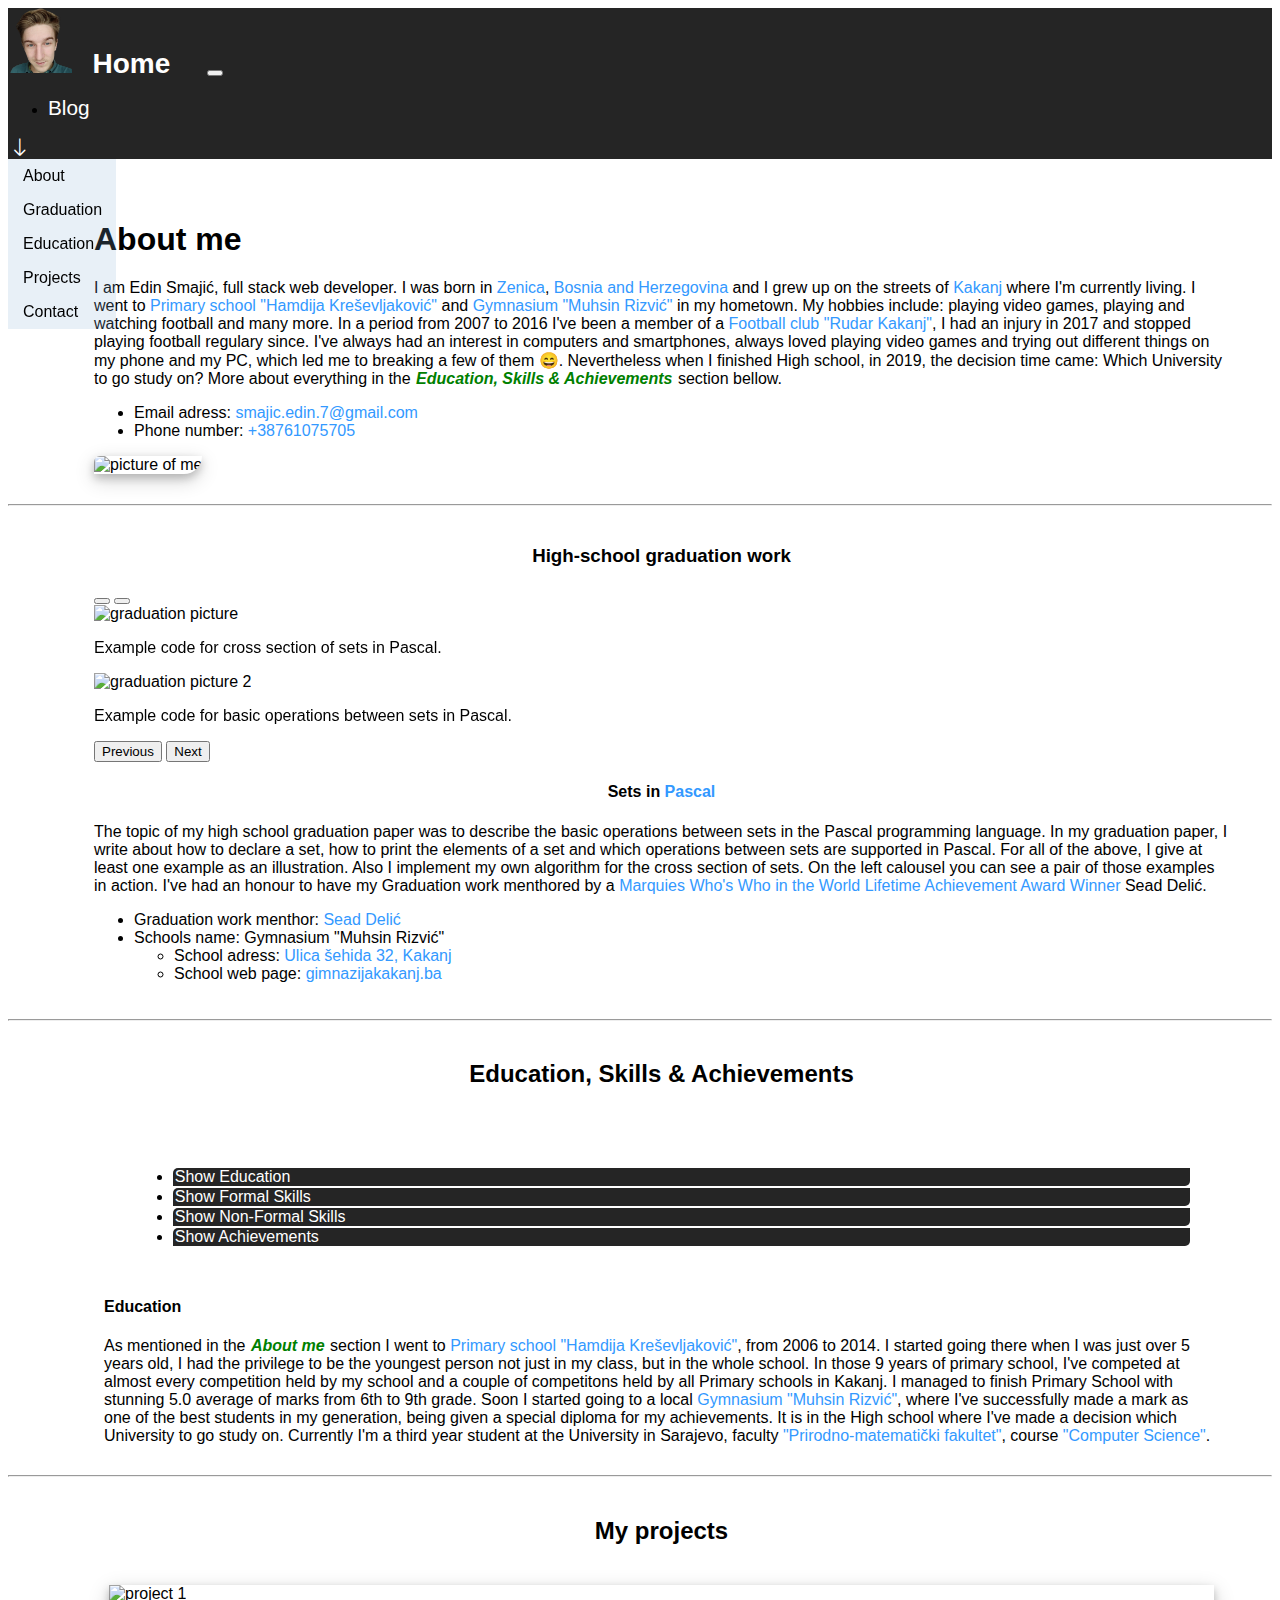
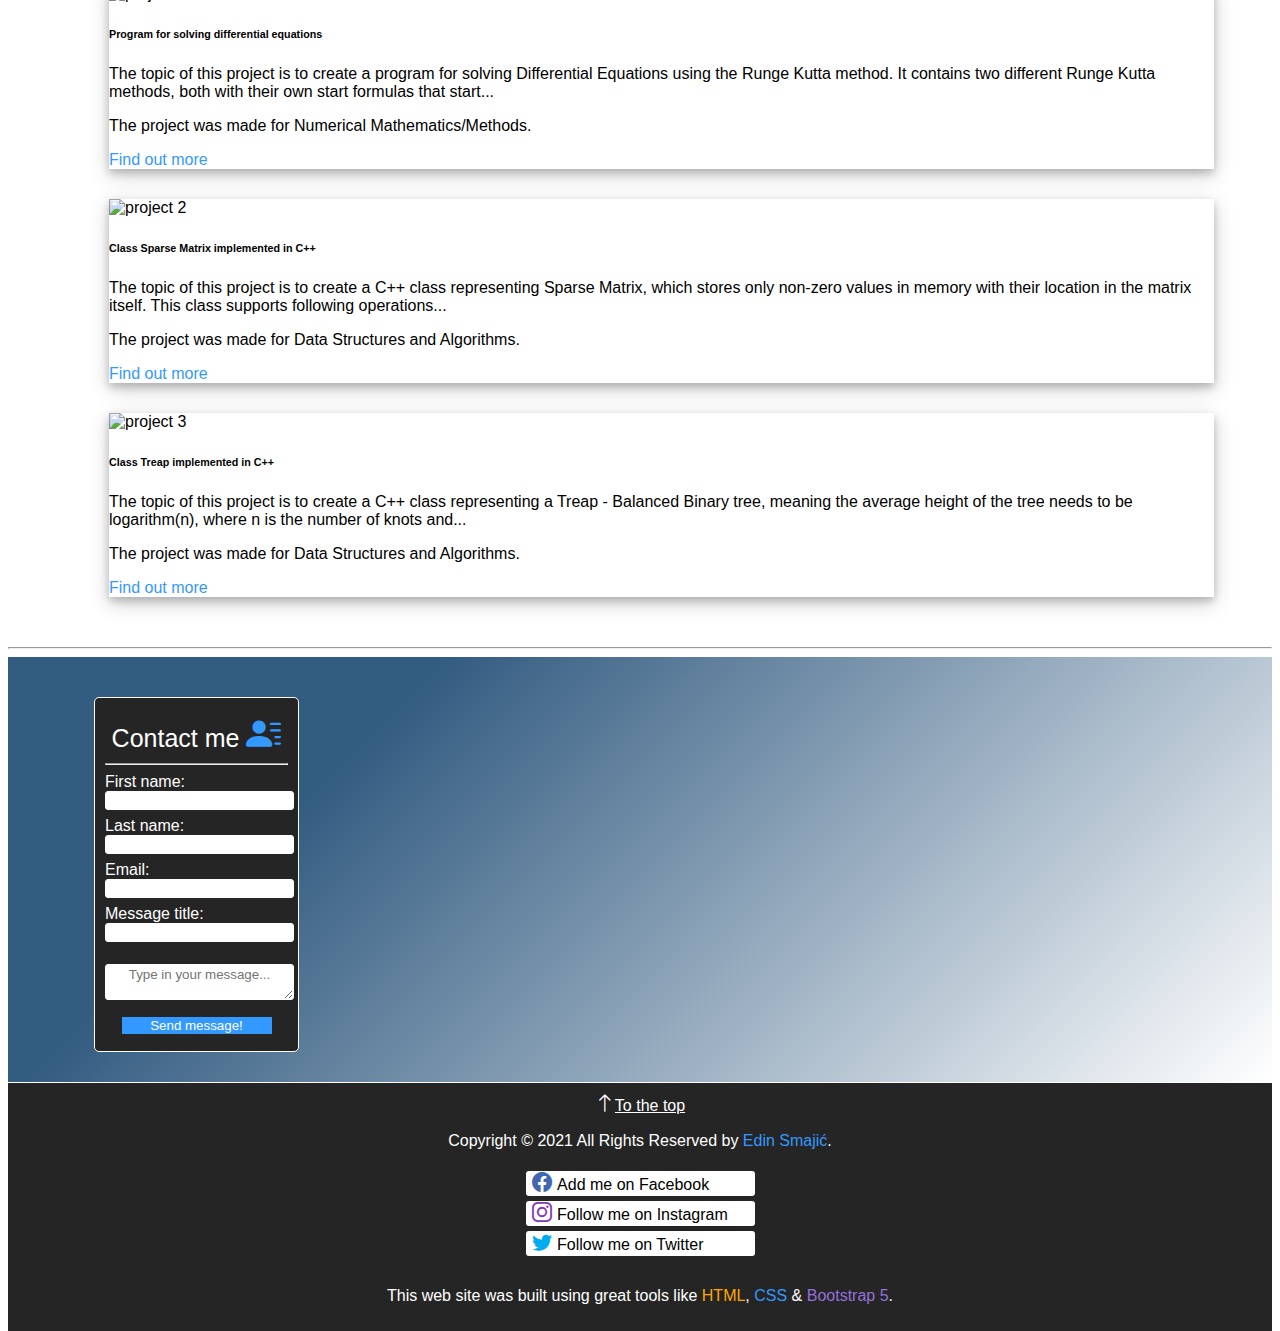
==== index.html @ 20c490a7 "Portfolio stranica" ====
<!DOCTYPE html>
<html lang="en">
<head>

	<meta charset="utf-8">
	<meta name="viewport" content="width=device-width, initial-scale=1">
	<link href="https://cdn.jsdelivr.net/npm/bootstrap@5.0.2/dist/css/bootstrap.min.css" rel="stylesheet" integrity="sha384-EVSTQN3/azprG1Anm3QDgpJLIm9Nao0Yz1ztcQTwFspd3yD65VohhpuuCOmLASjC" crossorigin="anonymous"> <!-- bootstrap link -->
	<link rel="stylesheet" href="https://cdn.jsdelivr.net/npm/bootstrap-icons@1.7.1/font/bootstrap-icons.css"> <!--bootstrap ikonice-->
	<link rel="stylesheet" type="text/css" href="styles/style.css"> <!-- eksterni stylesheet -->
	<link rel="stylesheet" type="text/css" href="styles/style1.css"> <!-- eksterni stylesheet specijalan za ovaj html-->
	<link rel="icon" type="image/png" href="images/logoPlaviInicijali.png"> <!-- ikonica u tabu -->
	<title>Edin Smajić | Home Page</title>

</head>
<body>

	<header id="heder">
		<!-- Navigacijski menu uzet s linka: https://getbootstrap.com/docs/5.1/components/navbar/ -->
		<nav class="navbar navbar-expand-sm navbar-dark" style="background-color: #252525;">
		  <div class="container">
		    <a class="navbar-brand" href="index.html" data-bs-toggle="tooltip" data-bs-placement="bottom" title="Refresh the page"><img id="slikaNava" src="images/homeTransparentni.png" alt="home"></a>
		    <span id="tekstPoredSlikeNava">Home</span>
		    <button class="navbar-toggler" type="button" data-bs-toggle="collapse" data-bs-target="#navbarText" aria-controls="navbarText" aria-expanded="false" aria-label="Toggle navigation">
		      <span class="navbar-toggler-icon"></span>
		    </button>
		    <div class="collapse navbar-collapse" id="navbarText">
		      <ul class="navbar-nav me-auto mb-2 mb-lg-0">
		        <li class="elementMenija" class="nav-item">
		          <a class="navLink nav-link" href="index2.html">Blog</a>
		        </li>
		      </ul>
		    </div>
			<a id="linkZa" class="d-none d-lg-block" href="#futer"><i style="font-size: 20px;" class="bi bi-arrow-down"></i></a>
		  </div>
		</nav>
	</header>

	<ul id="verticalMenu" class="d-none d-xl-block">
	  <li class="elementListe"><a href="#biografija">About</a></li>
	  <li class="elementListe"><a href="#maturski">Graduation</a></li>
	  <li class="elementListe"><a href="#skolovanje">Education</a></li>
	  <li class="elementListe"><a href="#projekti">Projects</a></li>
	  <li class="elementListe"><a href="#forma">Contact</a></li>
	</ul>

	<main id="sadrzajStranice">

		<div id="biografija" class="container">
			<div class="row justify-content-around">

				<div id="lijeviDioBiografije" class="col-lg-6">
					<h1>About me</h1> 
					<p>I am Edin Smajić, full stack web developer. I was born in <a href="https://www.google.com/maps/place/Zenica" target="_blank">Zenica</a>, <a href="https://www.google.com/maps/place/Bosna+i+Hercegovina" target="_blank">Bosnia and Herzegovina</a> and I grew up on the streets of <a href="https://www.google.com/maps/place/Kakanj" target="_blank">Kakanj</a> where I'm currently living. I went to <a href="https://www.facebook.com/O%C5%A0-Hamdija-Kre%C5%A1evljakovi%C4%87-Kakanj-195481337916073/" target="_blank">Primary school "Hamdija Kreševljaković"</a> and <a href="https://www.facebook.com/gimn.kakaknj" target="_blank">Gymnasium "Muhsin Rizvić"</a> in my hometown. My hobbies include: playing video games, playing and watching football and many more. In a period from 2007 to 2016 I've been a member of a <a href="https://www.facebook.com/FKRudarKakanj/" target="_blank">Football club "Rudar Kakanj"</a>, I had an injury in 2017 and stopped playing football regulary since. I've always had an interest in computers and smartphones, always loved playing video games and trying out different things on my phone and my PC, which led me to breaking a few of them &#128516. Nevertheless when I finished High school, in 2019, the decision time came: Which University to go study on? More about everything in the <a class="postojecaSekcija" href="#skolovanje"> Education, Skills & Achievements</a> section bellow.
					</p>
					<ul classs="osnovniPodaciLista">
						<li class="osnovniPodaci">Email adress: <a href="mailto:smajic.edin.7@gmail.com" data-bs-toggle="tooltip" data-bs-placement="top" title="Send me an email">smajic.edin.7@gmail.com</a>
						</li>
						<li class="osnovniPodaci">Phone number: <a href="tel:+38761075705" data-bs-toggle="tooltip" data-bs-placement="bottom" title="Call me">+38761075705</a>
						</li>
					</ul>
				</div>
				
				<div id="desniDioBiografije" class="col-lg-6">
					<picture>
						<source id="slikaBiografije" media="(min-width: 1400px)" srcset="images/home/Edin1x.jpg" alt="picture of me" width= 90%>
						<source id="slikaBiografije" media="(min-width: 992px) and (max-width: 1400px)" srcset="images/home/Edin1.jpg" alt="picture of me" width= 100%>
						<source id="slikaBiografije" media="(min-width: 768px) and (max-width: 992px)" srcset="images/home/Edin1x.jpg" alt="picture of me" width= 100%>
					    <source id="slikaBiografije" media="(min-width: 576px) and (max-width: 768px)" srcset="images/home/Edin1.jpg" alt="picture of me" width= 100%>
					    <img id="slikaBiografije" src="images/home/Edin1x.jpg" alt="picture of me" width= 100%>
					</picture>
				</div>

			</div>
		</div>
		
		<hr class="razdvajalica">

		<div id="maturski" class="container">
			<div class="row justify-content-around">

				<h3 style="text-align: center; margin-bottom: 20px;">High-school graduation work</h3> 
				
				<div id="lijeviDioMaturskog" class="col-11 col-md-10 col-lg-5 col-xl-4">
					<!-- Carousel uzet s linka: https://getbootstrap.com/docs/5.1/components/carousel/ -->
					<div id="carouselExampleCaptions" class="carousel slide" data-bs-ride="carousel">
					  <div class="carousel-indicators">
					    <button type="button" data-bs-target="#carouselExampleCaptions" data-bs-slide-to="0" class="active" aria-current="true" aria-label="Slide 1"></button>
					    <button type="button" data-bs-target="#carouselExampleCaptions" data-bs-slide-to="1" aria-label="Slide 2"></button>
					  </div>
					  <div class="carousel-inner">
					    <div class="carousel-item active">
					      <img src="images/home/maturski2.jpg" class="d-block w-100" alt="graduation picture">
					      <div class="carousel-caption d-none d-md-block">
					        <p>Example code for cross section of sets in Pascal.</p>
					      </div>
					    </div>
					    <div class="carousel-item">
					      <img src="images/home/maturski3.jpg" class="d-block w-100" alt="graduation picture 2">
					      <div class="carousel-caption d-none d-md-block">
					        <p>Example code for basic operations between sets in Pascal.</p>
					      </div>
					    </div>
					  </div>
					  <button class="carousel-control-prev" type="button" data-bs-target="#carouselExampleCaptions" data-bs-slide="prev">
					    <span class="carousel-control-prev-icon" aria-hidden="true"></span>
					    <span class="visually-hidden">Previous</span>
					  </button>
					  <button class="carousel-control-next" type="button" data-bs-target="#carouselExampleCaptions" data-bs-slide="next">
					    <span class="carousel-control-next-icon" aria-hidden="true"></span>
					    <span class="visually-hidden">Next</span>
					  </button>
					</div>
				</div>

				<div id="desniDioMaturskog" class="col-md-10 col-lg-6 col-xl-5">
					<h4 style="text-align: center;">Sets in <a href="https://en.wikipedia.org/wiki/Pascal_(programming_language)">Pascal</a></h4>
					<p>The topic of my high school graduation paper was to describe the basic operations between sets in the Pascal programming language. In my graduation paper, I write about how to declare a set, how to print the elements of a set and which operations between sets are supported in Pascal. For all of the above, I give at least one example as an illustration. Also I implement my own algorithm for the cross section of sets. On the left calousel you can see a pair of those examples in action.
					I've had an honour to have my Graduation work menthored by a <a href="https://www.24-7pressrelease.com/press-release/459734/sead-delic-presented-with-the-albert-nelson-marquis-lifetime-achievement-award-by-marquis-whos-who">Marquies Who's Who in the World Lifetime Achievement Award Winner</a> Sead Delić.
					</p>
					<ul>
						<li>Graduation work menthor: <a href="https://www.facebook.com/sead.delic.121" data-bs-toggle="tooltip" data-bs-placement="right" title="Visit Professors Facebook Profile" target="_blank">Sead Delić</a></li>
						<li>Schools name: Gymnasium "Muhsin Rizvić"</li>
						<ul>
							<li>School adress:<a href="https://goo.gl/maps/e2Ng2oxpc4C8jMtQ6" target="_blank"> Ulica šehida 32, Kakanj</a></li>
							<li>School web page:<a href="http://www.gimnazijakakanj.ba/" data-bs-toggle="tooltip" data-bs-placement="right" title="Visit Schools Web Page"> gimnazijakakanj.ba</a></li>
						</ul>
					</ul>
				</div>

			</div>
		</div>

		<hr class="razdvajalica">

		<div id="skolovanje" class="container">
			<div class="row justify-content-around">

				<h2 style="text-align: center;">Education, Skills & Achievements</h2> 
				
				<div id="lijeviDioSkolovanja" class="col-md-5 col-lg-4">
					<ul id="vertikalniNav" class="nav flex-column">
					  <li class="navDio nav-item">
					    <a class="nav-link active" aria-current="page" onclick="myFunction('edukacija')">Show Education</a>
					  </li>
					  <li class="navDio nav-item">
					    <a class="nav-link" onclick="myFunction('vjestineFormalne')">Show Formal Skills</a>
					  </li>
					  <li class="navDio nav-item">
					    <a class="nav-link" onclick="myFunction('vjestineNeFormalne')">Show Non-Formal Skills</a>
					  </li>
					  <li class="navDio nav-item">
					    <a class="nav-link" onclick="myFunction('postignuca')">Show Achievements</a>
					  </li>
					</ul>
		        </div>

		        <div id="desniDioSkolovanja" class="col-md-7 col-lg-6">

					<div id="edukacija">
			        	<h4>Education</h4>
				    	As mentioned in the <a class="postojecaSekcija" href="#biografija">About me</a> section I went to <a href="https://www.facebook.com/O%C5%A0-Hamdija-Kre%C5%A1evljakovi%C4%87-Kakanj-195481337916073/" target="_blank">Primary school "Hamdija Kreševljaković"</a>, from 2006 to 2014. I started going there when I was just over 5 years old, I had the privilege to be the youngest person not just in my class, but in the whole school. In those 9 years of primary school, I've competed at almost every competition held by my school and a couple of competitons held by all Primary schools in Kakanj. I managed to finish Primary School with stunning 5.0 average of marks from 6th to 9th grade. Soon I started going to a local <a href="https://www.facebook.com/gimn.kakaknj" target="_blank">Gymnasium "Muhsin Rizvić"</a>, where I've successfully made a mark as one of the best students in my generation, being given a special diploma for my achievements. It is in the High school where I've made a decision which University to go study on. Currently I'm a third year student at the University in Sarajevo, faculty <a href="https://pmf.unsa.ba">"Prirodno-matematički fakultet"</a>, course <a href="http://math.pmf.unsa.ba/prvi-ciklus-studija/teorijska-kompjuterska-nauka/">"Computer Science"</a>.
				    </div>
				    
				    <div id="vjestineFormalne" style="display: none; font-size: 105%;">
				    	<h6>Python:</h6>
				    	<div class="progress">
						  <div class="traka progress-bar" role="progressbar" style="width: 90%; background-color: #0066FF;" aria-valuenow="90" aria-valuemin="0" aria-valuemax="100">90%</div>
						</div>
				    	<h6>C++:</h6>
						<div class="progress">
						  <div class="traka progress-bar" role="progressbar" style="width: 99%; background-color: #84DE02;" aria-valuenow="99" aria-valuemin="0" aria-valuemax="100">99%</div>
						</div>
				    	<h6>HTML:</h6>
						<div class="progress">
						  <div class="traka progress-bar" role="progressbar" style="width: 96%; background-color: #84DE02;" aria-valuenow="96" aria-valuemin="0" aria-valuemax="100">96%</div>
						</div>
				    	<h6>CSS:</h6>
						<div class="progress">
						  <div class="traka progress-bar" role="progressbar" style="width: 94%; background-color: #0066FF;" aria-valuenow="94" aria-valuemin="0" aria-valuemax="100">94%</div>
						</div>
				    	<h6>JavaScript:</h6>
						<div class="progress">
						  <div class="traka bg-warning progress-bar" role="progressbar" style="width: 50%;" aria-valuenow="50" aria-valuemin="0" aria-valuemax="100">50%</div>
						</div>
						<h6>SQL</h6>
						<div class="progress">
						  <div class="traka progress-bar" role="progressbar" style="width: 75%; background-color: #0066CC;" aria-valuenow="75" aria-valuemin="0" aria-valuemax="100">75%</div>
						</div>
				    </div>
				    
				    <div id="vjestineNeFormalne" style="display: none; font-size: 110%;">
				    	<h4>Non-formal skills & abbilities</h4>
				        <ul>
				    		<li>Playing football really good,</li>
				    		<li>Lightning fast running,</li>
				    		<li>Playing Chess,</li>
				    		<li>Photographic memory,</li>
				    		<li>Playing video games such as:
				    			<ul class="igrice">
				    				<li>Counter Strike 1.6,</li> 
				    				<li>Counter Strike Global Offensive,</li> 
				    				<li>Different versions of PES & FIFA,</li> 
				    				<li>Different versions of Need For Speed...</li>
				    			</ul>
				    		</li>
				    	</ul>
				    </div>
					
					<div id="postignuca" style="display: none; font-size: 105%;">
				    	<h4>Achievements</h4>
				    	<ul>
				    		<li>Successfully finishing Primary school as one of the best students of my generation, having managed stunning 5.0 average of marks from 6th to 9th grade.</li>
				    		<li>Successfully graduating Gymnasium as one of the best students of my generation, getting a special diploma for such thing.</li>
				    		<li>Winning many tournaments with my Football club and being announced the MVP of a few.</li>
				    	</ul>
				    </div>

		        </div>

		   </div>
	    </div>

	    <hr class="razdvajalica">

	    <div id="projekti" class="container">

	    	<div class="row">

				<h2 style="text-align: center; padding-bottom: 10px;">My projects</h2> 
		    	
		    	<!-- Card-group uzet s linka: https://getbootstrap.com/docs/4.0/components/card/-->
			    <div class="card-group justify-content-around">
				  <div class="col-xs-8 col-md-6 col-lg-4">

					  <div id="projekt1" class="card">
					    <img class="card-img-top" src="images/home/projekat1.jpg" alt="project 1">
					    <div class="card-body">
					      <h6 class="card-title">Program for solving differential equations</h6>
					      <p class="card-text">The topic of this project is to create a program for solving Differential Equations using the Runge Kutta method. It contains two different Runge Kutta methods, both with their own start formulas that start...</p>
					      <p>The project was made for Numerical Mathematics/Methods.</p>
					      <p><a href="project1.html">Find out more</a></p>
					    </div>
					  </div>
				  
				  </div>
				  <div class="col-xs-8 col-md-6 col-lg-4">
				
					  <div id="projekt2" class="card">
					    <img class="card-img-top" src="images/home/projekat2.jpg" alt="project 2">
					    <div class="card-body">
					      <h6 class="card-title">Class Sparse Matrix implemented in C++</h6>
					      <p class="card-text">The topic of this project is to create a C++ class representing Sparse Matrix, which stores only non-zero values in memory with their location in the matrix itself. This class supports following operations...</p>
					      <p>The project was made for Data Structures and Algorithms.</p>
					      <p><a href="project2.html">Find out more</a></p>
					    </div>
					  </div>
				
				  </div>
				  <div class="col-xs-8 col-lg-4">
				
					  <div id="projekt3" class="card">
					    <img class="card-img-top" src="images/home/projekat3.jpg" alt="project 3">
					    <div class="card-body">
			   		      <h6 class="card-title">Class Treap implemented in C++</h6>
					      <p class="card-text">The topic of this project is to create a C++ class representing a Treap - Balanced Binary tree, meaning the average height of the tree needs to be logarithm(n), where n is the number of knots and...</p>
					      <p>The project was made for Data Structures and Algorithms.</p>
					      <p><a href="project3.html">Find out more</a></p>
					    </div>
					  </div>
				  
				  </div>
				</div>
			</div>
		</div>

		<hr class="razdvajalica">

		<div id="forma" class="container-fluid">
			<div class="row justify-content-center" style="padding: 40px 0 30px;">
		          <form class="col-9 col-sm-7 col-md-5 col-lg-4 col-xl-3" method="post">

		          	<div class="input-element">
		              <div style="text-align: center; font-size: 25px; color: white;">Contact me <i class="bi bi-person-lines-fill" style="color: #3399FF; font-size: 35px;"></i>
		              </div>
		            </div>

		            <hr style="background-color: white">

		            <div class="input-element">
		              <label for="firstName">First name: </label><br>
		              <input type="text" name="firstName" required><br>
		            </div>

		            <div class="input-element">
		              <label for="lastName">Last name: </label><br>
		              <input type="text" name="lastName" required><br>
		            </div>

		            <div class="input-element">
		              <label for="email">Email: </label><br>
		              <input type="email" name="email"><br>
		            </div>

		            <div class="input-element">
		              <label for="messageTitle">Message title: </label><br>
		              <input type="text" name="messageTitle"><br>
		            </div>

		            <div class="input-element">
						<textarea class="formaElement" placeholder="Type in your message..."
						required></textarea>
					</div>

					<div style="text-align: center;">
						<button onclick="notifikacija()" class="dugme btn btn-info" style="border: #3399FF;background-color: #3399FF;">Send message!</button>
					</div>
		          </form>
		    </div>
		</div>

	</main>

	<footer id="futer">
		<div class="container-fluid">
			<a id="linkZa" href="#heder"><i style="font-size: 20px;" class="bi bi-arrow-up"></i>To the top</a>
			<div id="praviFuter">
				<p><span>Copyright © 2021 All Rights Reserved by <a href="mailto:smajic.edin.7@gmail.com" data-bs-toggle="tooltip" data-bs-placement="top" title="Send me an email">Edin Smajić</a></span>.</p>
				<div id="linkovi">
					<div class="maliKontenjer"><a class="link" href="https://www.facebook.com/smajic07/"target="_blank"><i id="linkfb" class="bi bi-facebook"> </i>Add me on Facebook</a></div>
					<div class="maliKontenjer"><a class="link" href="https://www.instagram.com/smajic07/"target="_blank"><i id="linkig" class="bi bi-instagram"> </i>Follow me on Instagram</a></div>
					<div class="maliKontenjer"><a class="link" href="https://twitter.com/smajic07/"target="_blank"><i id="linktw" class="bi bi-twitter"> </i> Follow me on Twitter</a></div>
				</div>
				<p>This web site was built using great tools like <a id="htmlLink" href="https://www.w3schools.com/html/">HTML</a>, <a id="cssLink" href="https://www.w3schools.com/css/default.asp">CSS</a> & <a id="bootstrapLink" href="https://getbootstrap.com/docs/5.0/getting-started/introduction/"> Bootstrap 5</a>.</p>			
			</div>
		</div>
	</footer>

	<!-- javascript kod, potreban za carousel -->
	<script src="https://ajax.googleapis.com/ajax/libs/jquery/3.5.1/jquery.min.js"></script>
	<script src="https://maxcdn.bootstrapcdn.com/bootstrap/3.4.1/js/bootstrap.min.js"></script>
	<!-- za vertical navbar unutar edukacije -->
	<script>
		function myFunction(y) {
			var x = document.getElementById(y);
			var niz = ['edukacija', 'vjestineFormalne', 'vjestineNeFormalne', 'postignuca'];
			for(let i=0; i<4; ++i){
				if(niz[i]!=y){
					document.getElementById(niz[i]).style.display = "none";
				}
				else{
					x.style.display = "block";
				}
			}
	    }
	</script>
	<!-- za alert po slanju forme -->
	<script>
		function notifikacija(){
			alert("Poruka uspješno poslata!");
		}
	</script>
	<!-- javascript link, potreban za pocetni navbar -->
	<script src="https://cdn.jsdelivr.net/npm/bootstrap@5.0.2/dist/js/bootstrap.bundle.min.js" integrity="sha384-MrcW6ZMFYlzcLA8Nl+NtUVF0sA7MsXsP1UyJoMp4YLEuNSfAP+JcXn/tWtIaxVXM" crossorigin="anonymous"></script>
	<!-- javascript kod, potreban za tooltip -->
	<script type="text/javascript">
		var tooltipTriggerList = [].slice.call(document.querySelectorAll('[data-bs-toggle="tooltip"]'))
		var tooltipList = tooltipTriggerList.map(function (tooltipTriggerEl) {
		  return new bootstrap.Tooltip(tooltipTriggerEl)
		})
	</script>

</body>
</html>
---- styles/style.css ----
html{
	width: 100%;
	height: 100%;
	color: black;
}

*{
	font-family: 'Open Sans', sans-serif;
}

#heder{
	margin-bottom: 20px;
}

#slikaNava{
	width: 64px;
}

#tekstPoredSlikeNava{
	margin: 0px 32px 0px 16px; 
	color: white; 
	font-weight: 700; 
	font-size: 175%;
}

.navLink{
	font-size: 130%;
	color: white;
	text-align: center;
}

.navLink:hover{
	font-size: 150%;
	background-color: #3399FF;
	color: white;
	border-radius: 1px;
}

#futer{
	margin-top: 20px;
	text-align: center; 
	color: white;
	background-color: #252525;
	padding: 10px;
}

#linkZa{
	color: white;
	padding: 1px 2px;
	text-decoration: underline;
}

#linkZa:hover{
	color: black;
	background-color: white;
	padding: 3px;
	border-radius: 5px;
}

#praviFuter{
	margin-top: 10px;
}

#linkovi{
	padding: 5px 5px 10px;
}

.maliKontenjer{
	margin-bottom: 5px;
}

.link{
	display: block;
	margin: 0 auto;
	padding: 1px 3px 1px 6px;
	width: 220px;
	border-radius: 3px;
	text-align: left;
	background-color: white;
	color: black;
}

.link:hover{
	background-color: #aaaaaa;
	color: black;
}

a{
	text-decoration: none;
	color: #3399FF;
}

a:hover{
	color: #3366CC;
}

a:active{
	color: red;
}

a:visited{
	color: darkgrey;
}

#linkfb{
	 color: #4267B2;
	 font-size: 20px;
}

#linkig{
	color: #833AB4; 
	font-size: 20px;
}

#linktw{
	color: #00acee; 
	font-size: 20px;
}

#htmlLink{
	color: orange;
}

#htmlLink:hover{
	background-color: orange;
	border-radius: 3px;
	padding: 1px 2px;
	color: white;
}

#cssLink{
	color: #3399FF;
}

#cssLink:hover{
	background-color: #3399FF;
	border-radius: 3px;
	padding: 1px 2px;
	color: white;
}

#bootstrapLink{
	color: mediumpurple;
}

#bootstrapLink:hover{
	background-color: mediumpurple;
	border-radius: 3px;
	padding: 1px 2px;
	color: white;
}
---- styles/style1.css ----
#biografija{
	padding: 20px;
	margin-top: 10px;
	margin-bottom: 10px;
}

#slikaBiografije{
	border-top-left-radius: 10px;
	border-bottom-right-radius: 30px;
  box-shadow: 0 4px 8px 0 rgba(0, 0, 0, 0.2), 0 6px 20px 0 rgba(0, 0, 0, 0.19);
}

#maturski{
	padding: 10px 20px;
	margin-top: 10px;
	margin-bottom: 10px;
}

#lijeviDioMaturskog{
	margin-bottom: 20px;
}

.carousel-caption {
	color: black;
  position: relative;
  left: auto;
  right: auto;
  padding-top: -7px;
}

.postojecaSekcija{
	color: green;
	font-weight: 600;
	padding: 1px;
	font-style: italic;
}

.postojecaSekcija:hover{
	color: lime;
	background-color: #333333;
}

#skolovanje{
	padding: 10px 20px;
	margin-top: 10px;
	margin-bottom: 10px;
}

#lijeviDioSkolovanja{
	padding-top: 40px;
}

#vertikalniNav{
	width: 90%;
	margin: 20px auto;
}

.navDio{
	margin: 2px;
	border-top-left-radius: 5px;
	border-bottom-right-radius: 5px;
	background-color: #252525;
	padding: 0 2px;
}

.navDio:hover{
	background-color: #3399FF;
	font-size: 110%;
    cursor: pointer;
}

.navDio > a{
	color: white;
}

.navDio > a:hover{
	color: black;
}

#desniDioSkolovanja > div{
	padding: 10px;
}

.traka{
	font-weight: bold; 
	font-size: 125%;
}

#vjestineFormalne > h6{
	margin-top: 5px;
	margin-bottom: 3px;
}

.progress{
	height: 20px;
	width: 85%;
    animation: progressBar 2s ease-in-out;
    animation-fill-mode: both;
}

/* efekt za popunjavanje bara */
@keyframes progressBar {
  0% { width: 0; }
  100% { width: 100%; }
}

.igrice{
	list-style-type: square;
}

#projekti{
	padding: 10px 20px;
	margin-top: 10px;
	margin-bottom: 10px;
}

#projekt1, #projekt2, #projekt3{
	margin: 30px 15px;
    box-shadow: 0 4px 8px 0 rgba(0, 0, 0, 0.2), 0 6px 20px 0 rgba(0, 0, 0, 0.19);
}

/* za formu */
#forma{
  background-color: #ffffff;
	background-image: linear-gradient(315deg, #ffffff 0%, #335c81 74%);
	margin-top: 1px;
}

#futer{
	margin-top: 1px;
}

form {
	display: table;
	padding: 10px;
	border: solid 1px white;
	background-color: #252525;
	border-radius: 5px;
}

.input-element{
	margin: 7px auto;
}

label, input, textarea{
	width: 100%;
	text-align: center;
	color: white;
	border-radius: 3px;
}

input, textarea{
	border: solid 1px white;
	color: black;
}

input:hover, textarea:hover{
	background-color: #3399FF;
	color: white;
}

textarea:hover::placeholder{
	color: white;
}

input:focus, textarea:focus{
	background-color: #3399FF;
	color: white;
}

textarea:focus::placeholder{
	color: white;
}

textarea{
	margin: 15px 0 5px;
}

.dugme{
	width: 150px;
	color: white;
	margin-bottom: 7px;
}

.dugme:hover{
	color: white;
	font-size: 105%;
}

/* vertical menu */
#verticalMenu {
  list-style-type: none;
  margin: 0;
  padding: 0;
  width: 108px;
  margin-top: -20px;
  background-color: rgba(140,179,217,0.2);
  position: fixed;
  overflow: auto;
}

.elementListe a {
  display: block;
  color: #000;
  padding: 8px;
  padding-left: 15px;
  text-decoration: none;
}

.elementListe a:hover {
  background-color: #3399FF;
  color: white;
  font-size: 110%;
}

@media screen and (min-width: 1200px) {
	#biografija, #maturski, #skolovanje, #projekti, #forma {
		padding-right: 43px;
		padding-left: 86px;
	}
}
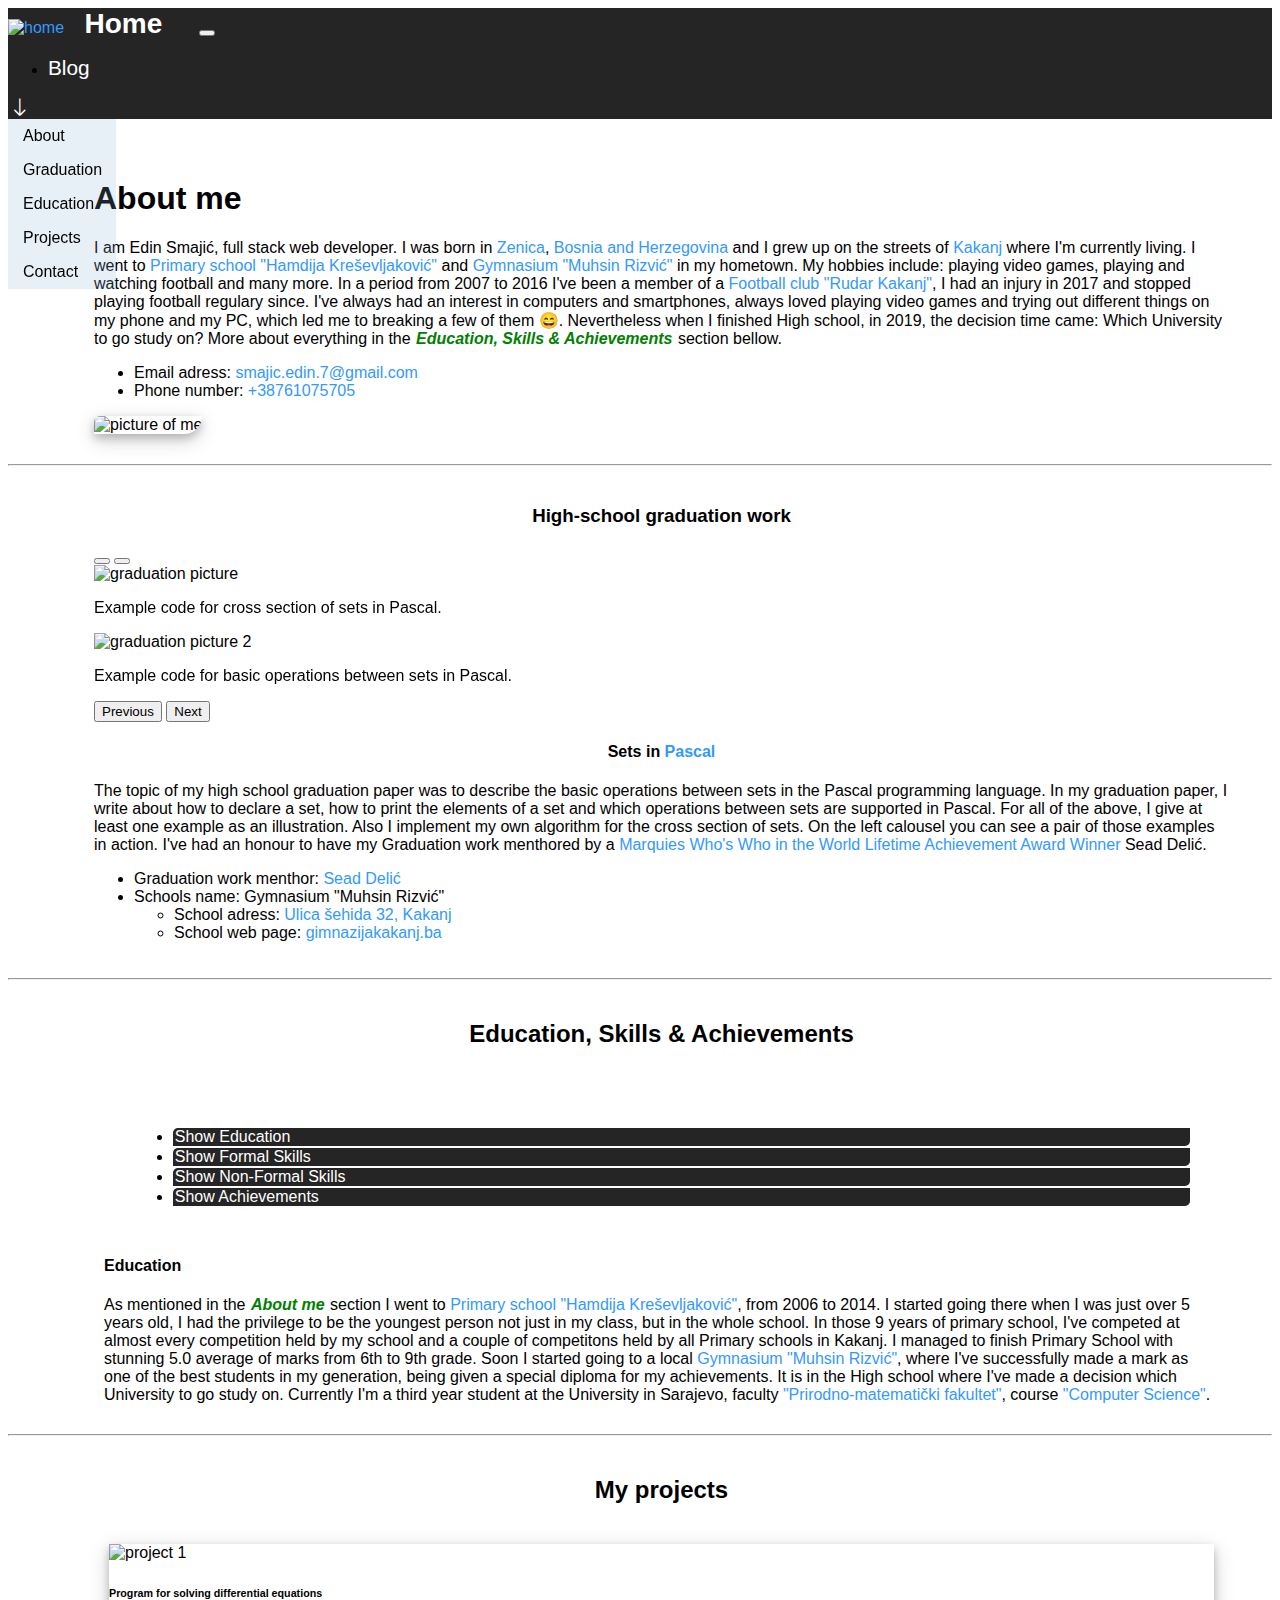
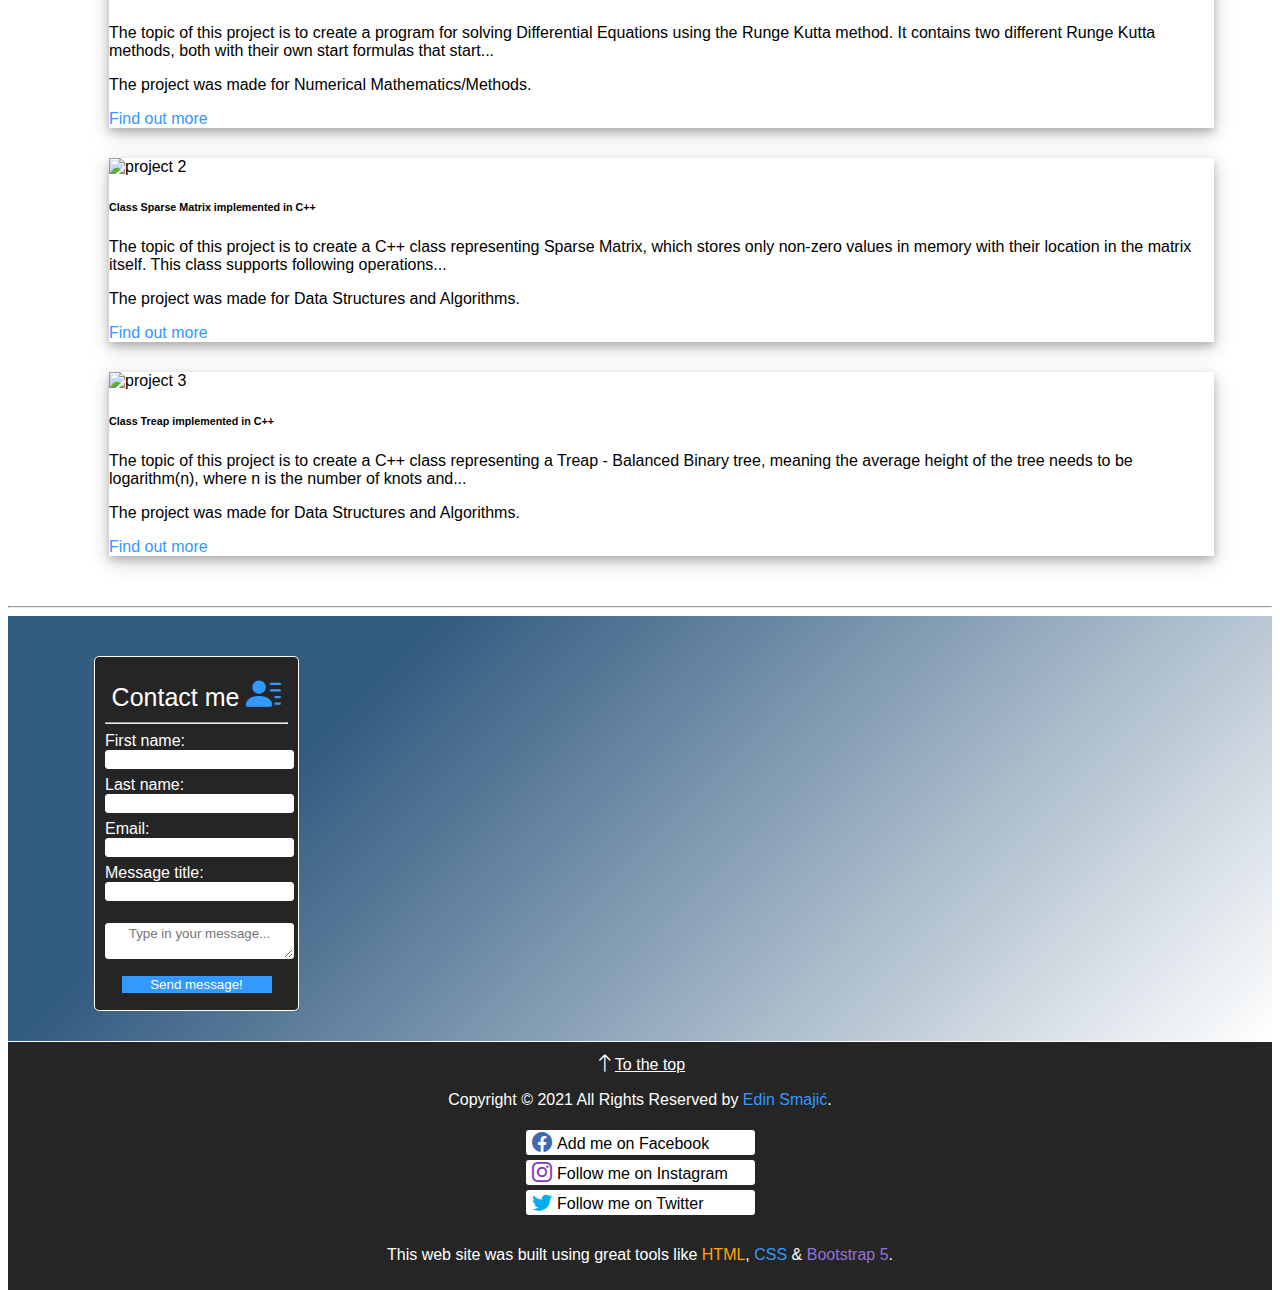
==== commit ca9673ab: "Update index.html" ====
--- a/index.html
+++ b/index.html
@@ -8,7 +8,7 @@
 	<link rel="stylesheet" href="https://cdn.jsdelivr.net/npm/bootstrap-icons@1.7.1/font/bootstrap-icons.css"> <!--bootstrap ikonice-->
 	<link rel="stylesheet" type="text/css" href="styles/style.css"> <!-- eksterni stylesheet -->
 	<link rel="stylesheet" type="text/css" href="styles/style1.css"> <!-- eksterni stylesheet specijalan za ovaj html-->
-	<link rel="icon" type="image/png" href="images/logoPlaviInicijali.png"> <!-- ikonica u tabu -->
+	<link rel="icon" type="image/png" href="https://smajic07.github.io/portfolio-stranica/images/logoPlaviInicijali.png"> <!-- ikonica u tabu -->
 	<title>Edin Smajić | Home Page</title>
 
 </head>
@@ -18,7 +18,7 @@
 		<!-- Navigacijski menu uzet s linka: https://getbootstrap.com/docs/5.1/components/navbar/ -->
 		<nav class="navbar navbar-expand-sm navbar-dark" style="background-color: #252525;">
 		  <div class="container">
-		    <a class="navbar-brand" href="index.html" data-bs-toggle="tooltip" data-bs-placement="bottom" title="Refresh the page"><img id="slikaNava" src="images/homeTransparentni.png" alt="home"></a>
+		    <a class="navbar-brand" href="index.html" data-bs-toggle="tooltip" data-bs-placement="bottom" title="Refresh the page"><img id="slikaNava" src="https://smajic07.github.io/portfolio-stranica/images/homeTransparentni.png" alt="home"></a>
 		    <span id="tekstPoredSlikeNava">Home</span>
 		    <button class="navbar-toggler" type="button" data-bs-toggle="collapse" data-bs-target="#navbarText" aria-controls="navbarText" aria-expanded="false" aria-label="Toggle navigation">
 		      <span class="navbar-toggler-icon"></span>
@@ -62,11 +62,11 @@
 				
 				<div id="desniDioBiografije" class="col-lg-6">
 					<picture>
-						<source id="slikaBiografije" media="(min-width: 1400px)" srcset="images/home/Edin1x.jpg" alt="picture of me" width= 90%>
-						<source id="slikaBiografije" media="(min-width: 992px) and (max-width: 1400px)" srcset="images/home/Edin1.jpg" alt="picture of me" width= 100%>
-						<source id="slikaBiografije" media="(min-width: 768px) and (max-width: 992px)" srcset="images/home/Edin1x.jpg" alt="picture of me" width= 100%>
-					    <source id="slikaBiografije" media="(min-width: 576px) and (max-width: 768px)" srcset="images/home/Edin1.jpg" alt="picture of me" width= 100%>
-					    <img id="slikaBiografije" src="images/home/Edin1x.jpg" alt="picture of me" width= 100%>
+						<source id="slikaBiografije" media="(min-width: 1400px)" srcset="https://smajic07.github.io/portfolio-stranica/images/home/Edin1x.jpg" alt="picture of me" width= 90%>
+						<source id="slikaBiografije" media="(min-width: 992px) and (max-width: 1400px)" srcset="https://smajic07.github.io/portfolio-stranica/images/home/Edin1.jpg" alt="picture of me" width= 100%>
+						<source id="slikaBiografije" media="(min-width: 768px) and (max-width: 992px)" srcset="https://smajic07.github.io/portfolio-stranica/images/home/Edin1x.jpg" alt="picture of me" width= 100%>
+					    <source id="slikaBiografije" media="(min-width: 576px) and (max-width: 768px)" srcset="https://smajic07.github.io/portfolio-stranica/images/home/Edin1.jpg" alt="picture of me" width= 100%>
+					    <img id="slikaBiografije" src="https://smajic07.github.io/portfolio-stranica/images/home/Edin1x.jpg" alt="picture of me" width= 100%>
 					</picture>
 				</div>
 
@@ -89,13 +89,13 @@
 					  </div>
 					  <div class="carousel-inner">
 					    <div class="carousel-item active">
-					      <img src="images/home/maturski2.jpg" class="d-block w-100" alt="graduation picture">
+					      <img src="https://smajic07.github.io/portfolio-stranica/images/home/maturski2.jpg" class="d-block w-100" alt="graduation picture">
 					      <div class="carousel-caption d-none d-md-block">
 					        <p>Example code for cross section of sets in Pascal.</p>
 					      </div>
 					    </div>
 					    <div class="carousel-item">
-					      <img src="images/home/maturski3.jpg" class="d-block w-100" alt="graduation picture 2">
+					      <img src="https://smajic07.github.io/portfolio-stranica/images/home/maturski3.jpg" class="d-block w-100" alt="graduation picture 2">
 					      <div class="carousel-caption d-none d-md-block">
 					        <p>Example code for basic operations between sets in Pascal.</p>
 					      </div>
@@ -233,7 +233,7 @@
 				  <div class="col-xs-8 col-md-6 col-lg-4">
 
 					  <div id="projekt1" class="card">
-					    <img class="card-img-top" src="images/home/projekat1.jpg" alt="project 1">
+					    <img class="card-img-top" src="https://smajic07.github.io/portfolio-stranica/images/home/projekat1.jpg" alt="project 1">
 					    <div class="card-body">
 					      <h6 class="card-title">Program for solving differential equations</h6>
 					      <p class="card-text">The topic of this project is to create a program for solving Differential Equations using the Runge Kutta method. It contains two different Runge Kutta methods, both with their own start formulas that start...</p>
@@ -246,7 +246,7 @@
 				  <div class="col-xs-8 col-md-6 col-lg-4">
 				
 					  <div id="projekt2" class="card">
-					    <img class="card-img-top" src="images/home/projekat2.jpg" alt="project 2">
+					    <img class="card-img-top" src="https://smajic07.github.io/portfolio-stranica/images/home/projekat2.jpg" alt="project 2">
 					    <div class="card-body">
 					      <h6 class="card-title">Class Sparse Matrix implemented in C++</h6>
 					      <p class="card-text">The topic of this project is to create a C++ class representing Sparse Matrix, which stores only non-zero values in memory with their location in the matrix itself. This class supports following operations...</p>
@@ -259,7 +259,7 @@
 				  <div class="col-xs-8 col-lg-4">
 				
 					  <div id="projekt3" class="card">
-					    <img class="card-img-top" src="images/home/projekat3.jpg" alt="project 3">
+					    <img class="card-img-top" src="https://smajic07.github.io/portfolio-stranica/images/home/projekat3.jpg" alt="project 3">
 					    <div class="card-body">
 			   		      <h6 class="card-title">Class Treap implemented in C++</h6>
 					      <p class="card-text">The topic of this project is to create a C++ class representing a Treap - Balanced Binary tree, meaning the average height of the tree needs to be logarithm(n), where n is the number of knots and...</p>
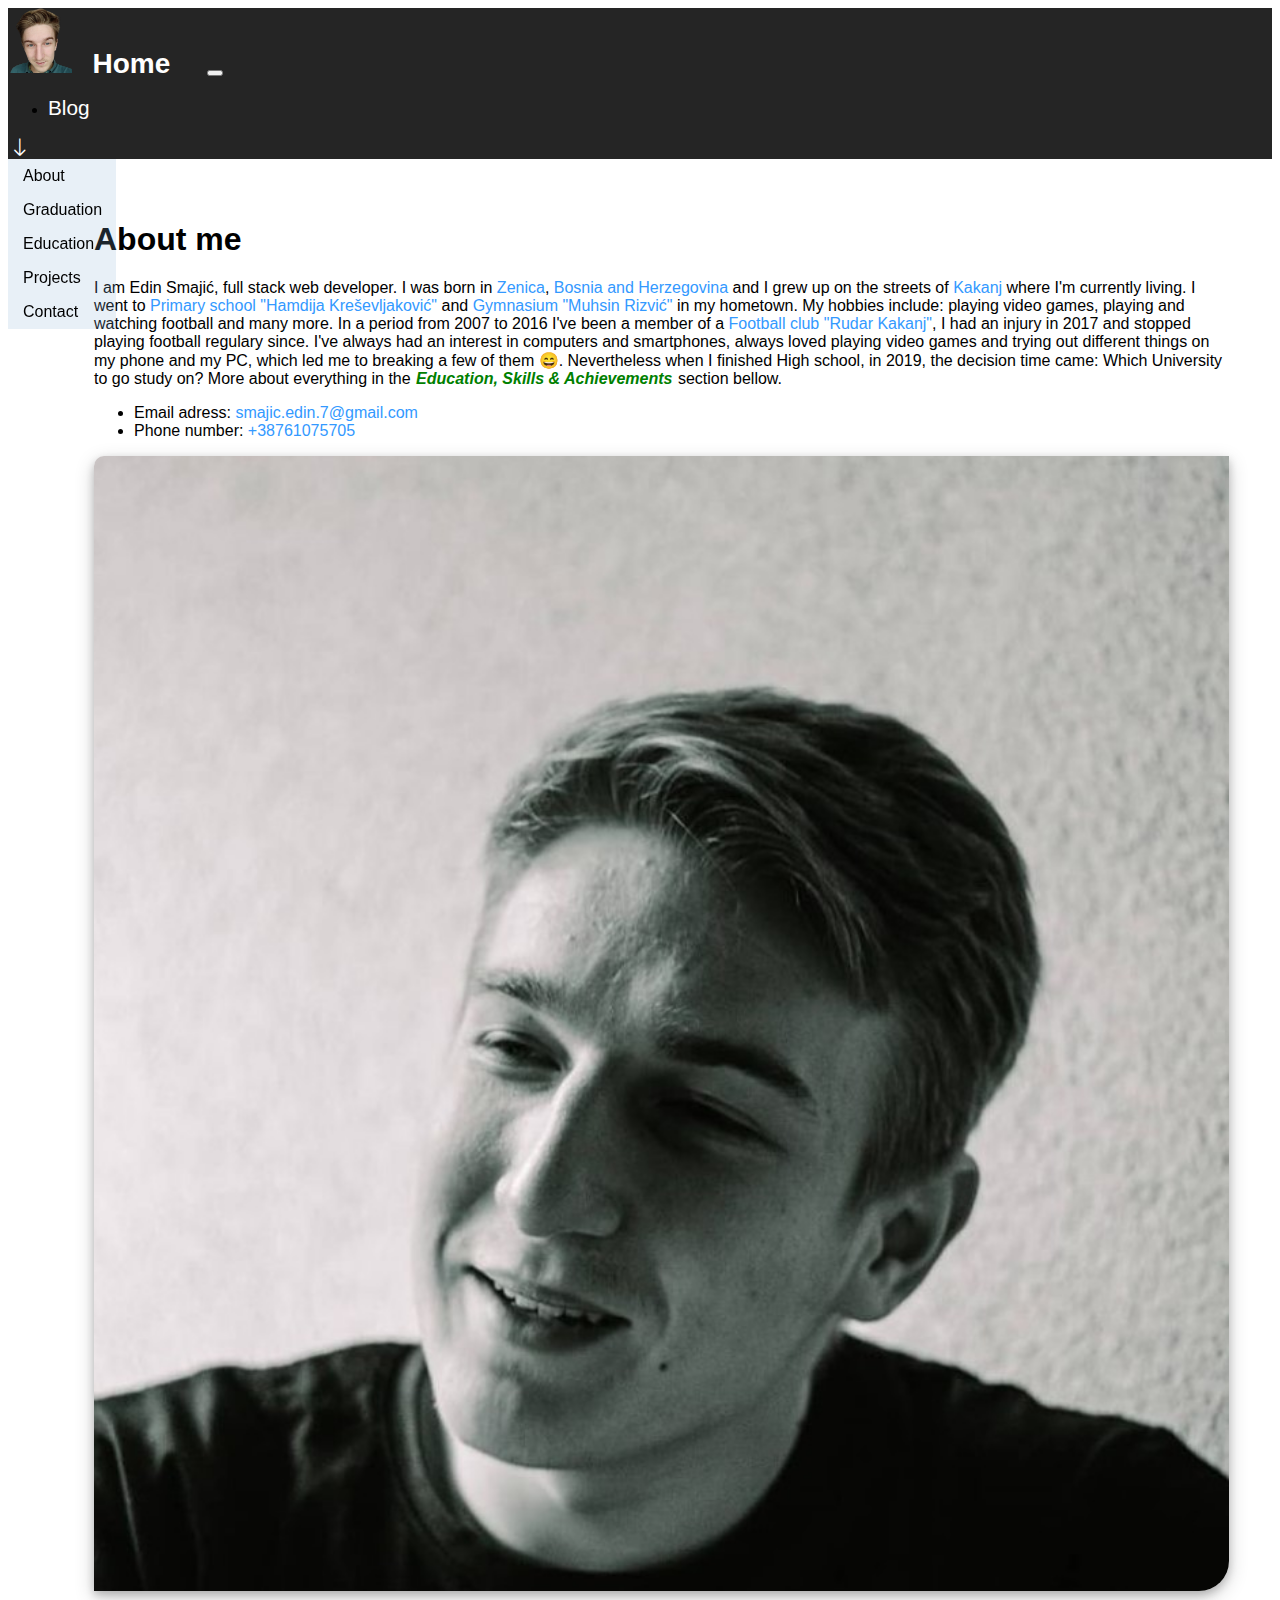
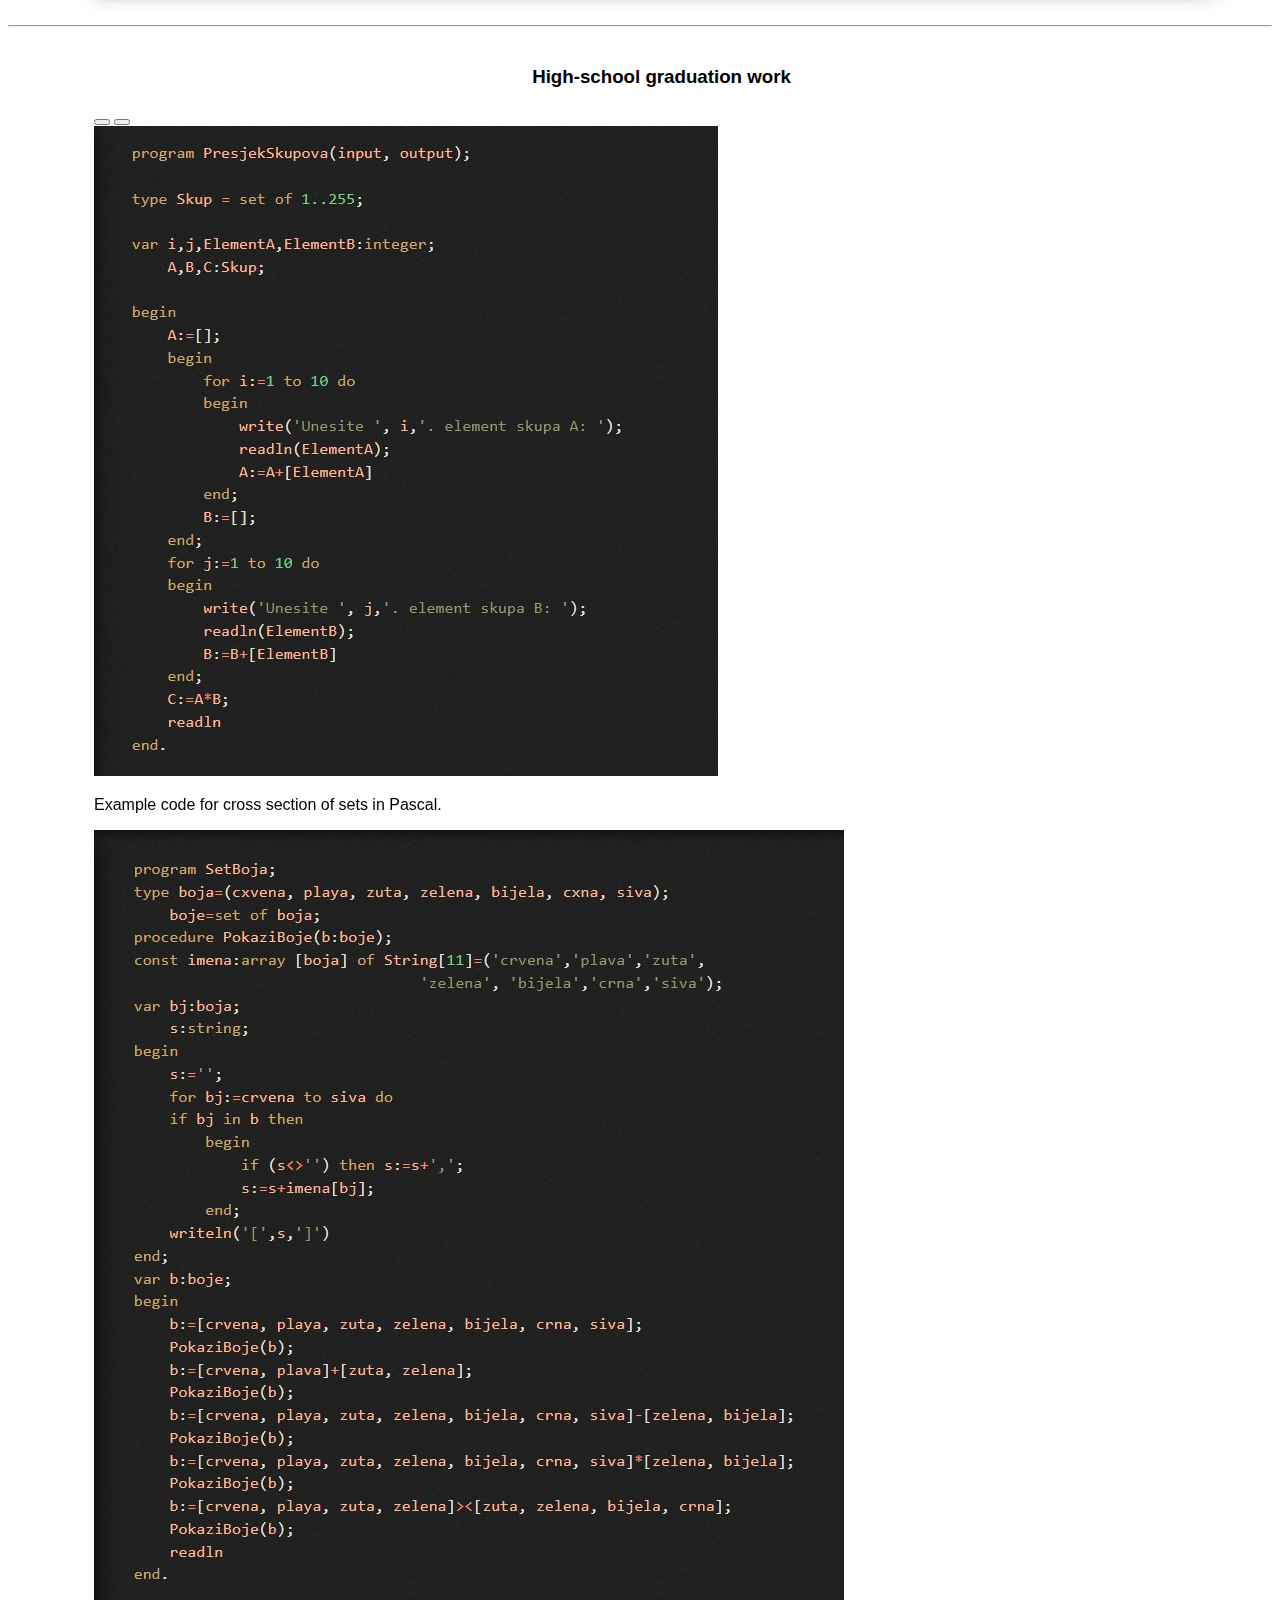
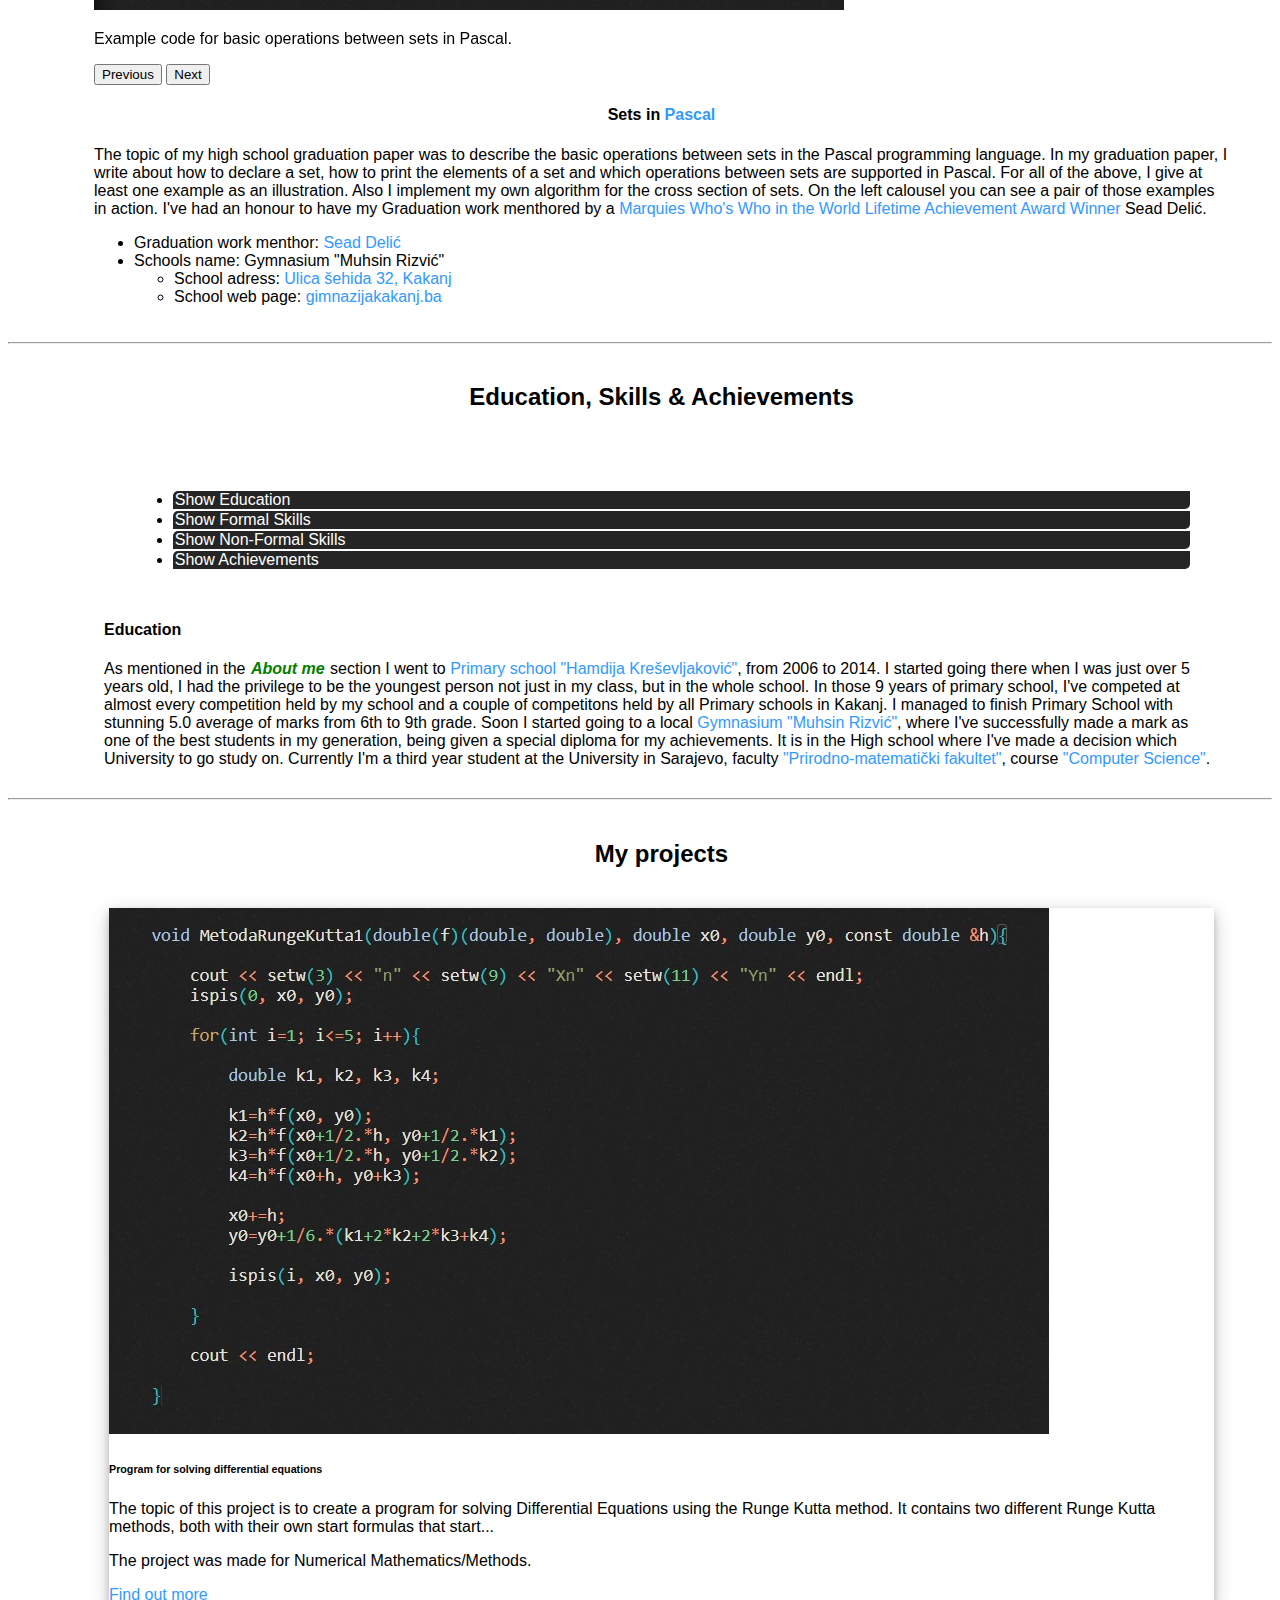
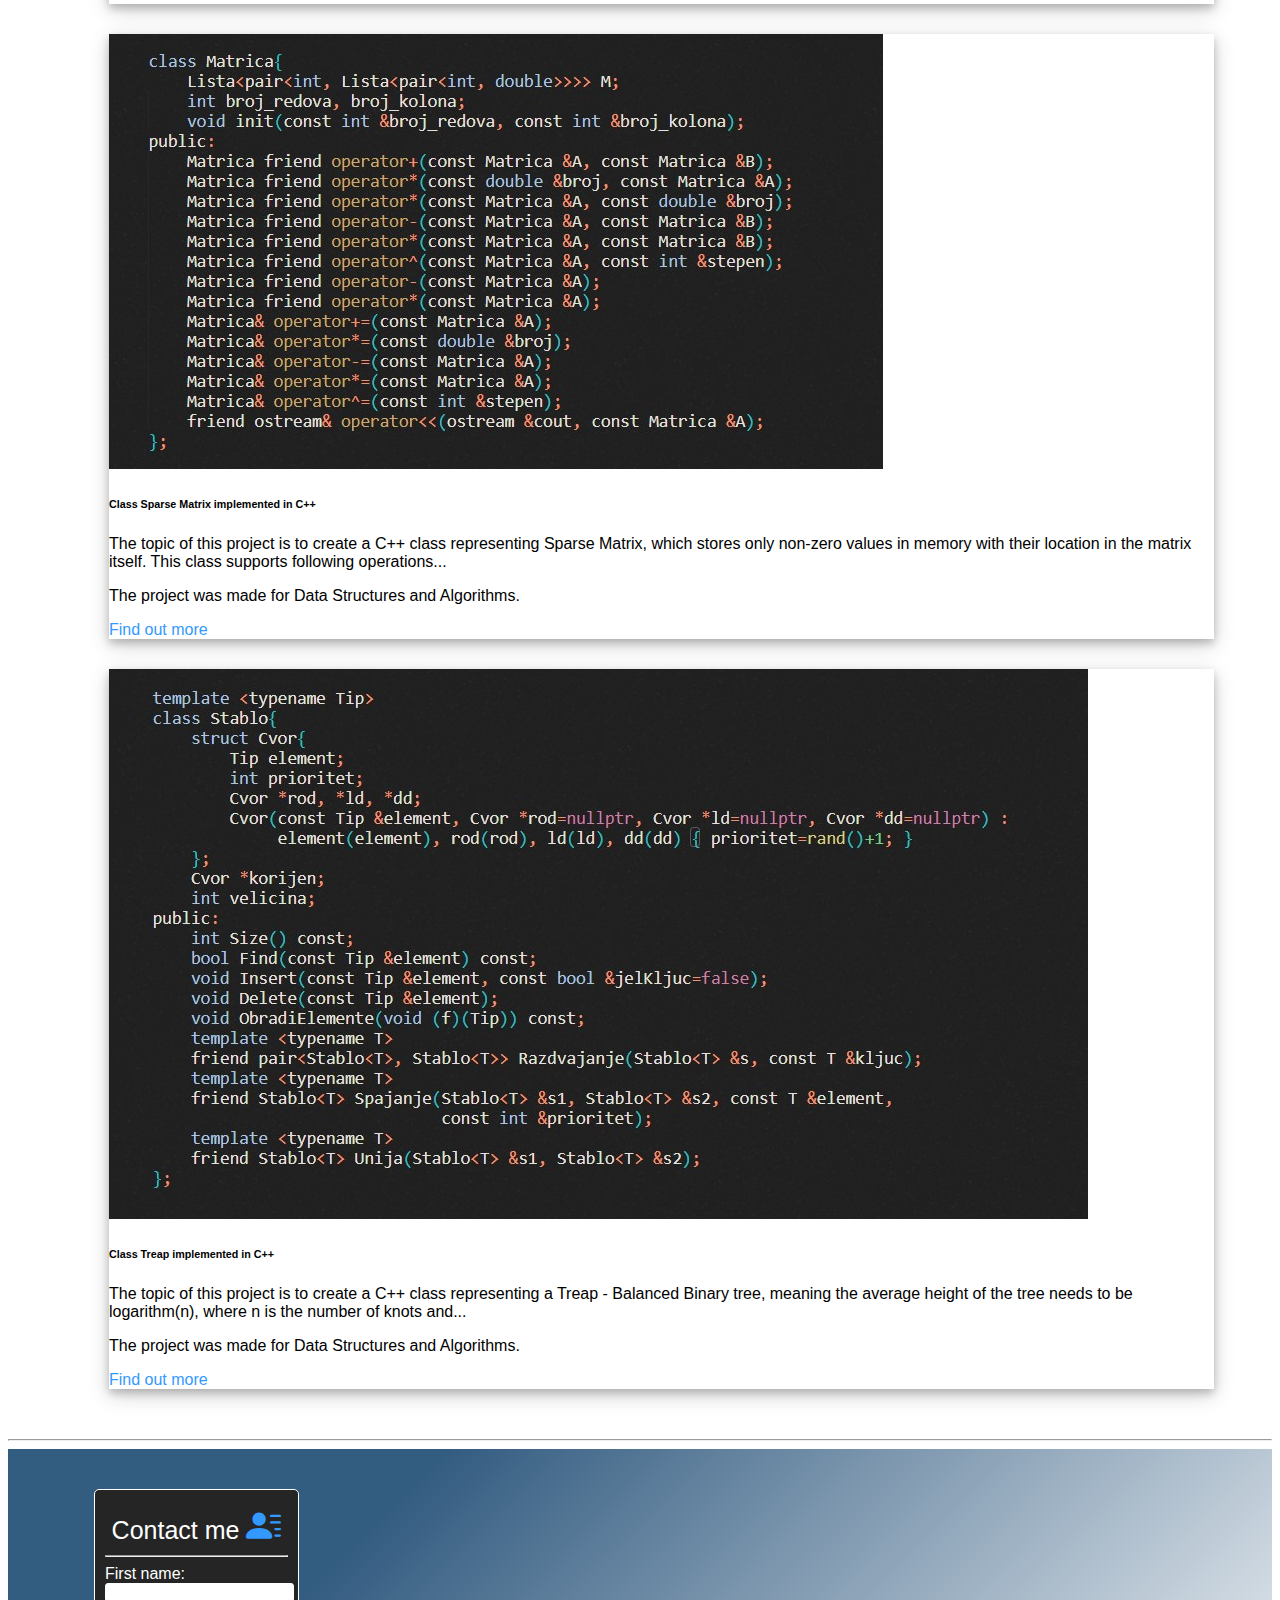
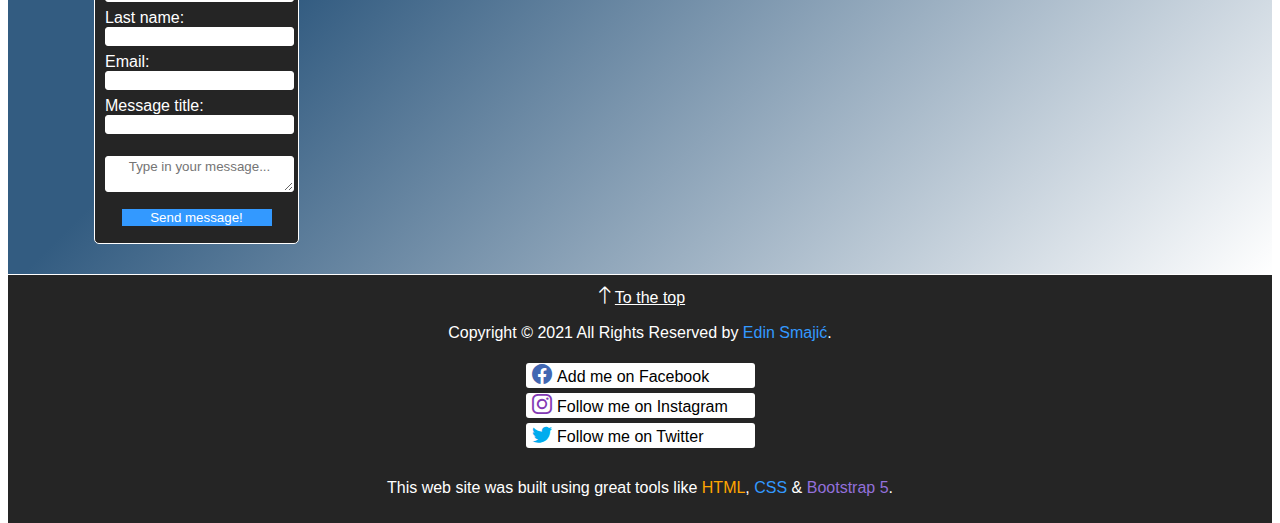
==== commit 7366d081: "Chaning src attributes in img tags" ====
--- a/index.html
+++ b/index.html
@@ -8,7 +8,7 @@
 	<link rel="stylesheet" href="https://cdn.jsdelivr.net/npm/bootstrap-icons@1.7.1/font/bootstrap-icons.css"> <!--bootstrap ikonice-->
 	<link rel="stylesheet" type="text/css" href="styles/style.css"> <!-- eksterni stylesheet -->
 	<link rel="stylesheet" type="text/css" href="styles/style1.css"> <!-- eksterni stylesheet specijalan za ovaj html-->
-	<link rel="icon" type="image/png" href="https://smajic07.github.io/portfolio-stranica/images/logoPlaviInicijali.png"> <!-- ikonica u tabu -->
+	<link rel="icon" type="image/png" href="https://smajic07.github.io/portfolio-page/images/logoPlaviInicijali.png"> <!-- ikonica u tabu -->
 	<title>Edin Smajić | Home Page</title>
 
 </head>
@@ -18,7 +18,7 @@
 		<!-- Navigacijski menu uzet s linka: https://getbootstrap.com/docs/5.1/components/navbar/ -->
 		<nav class="navbar navbar-expand-sm navbar-dark" style="background-color: #252525;">
 		  <div class="container">
-		    <a class="navbar-brand" href="index.html" data-bs-toggle="tooltip" data-bs-placement="bottom" title="Refresh the page"><img id="slikaNava" src="https://smajic07.github.io/portfolio-stranica/images/homeTransparentni.png" alt="home"></a>
+		    <a class="navbar-brand" href="index.html" data-bs-toggle="tooltip" data-bs-placement="bottom" title="Refresh the page"><img id="slikaNava" src="https://smajic07.github.io/portfolio-page/images/homeTransparentni.png" alt="home"></a>
 		    <span id="tekstPoredSlikeNava">Home</span>
 		    <button class="navbar-toggler" type="button" data-bs-toggle="collapse" data-bs-target="#navbarText" aria-controls="navbarText" aria-expanded="false" aria-label="Toggle navigation">
 		      <span class="navbar-toggler-icon"></span>
@@ -62,11 +62,11 @@
 				
 				<div id="desniDioBiografije" class="col-lg-6">
 					<picture>
-						<source id="slikaBiografije" media="(min-width: 1400px)" srcset="https://smajic07.github.io/portfolio-stranica/images/home/Edin1x.jpg" alt="picture of me" width= 90%>
-						<source id="slikaBiografije" media="(min-width: 992px) and (max-width: 1400px)" srcset="https://smajic07.github.io/portfolio-stranica/images/home/Edin1.jpg" alt="picture of me" width= 100%>
-						<source id="slikaBiografije" media="(min-width: 768px) and (max-width: 992px)" srcset="https://smajic07.github.io/portfolio-stranica/images/home/Edin1x.jpg" alt="picture of me" width= 100%>
-					    <source id="slikaBiografije" media="(min-width: 576px) and (max-width: 768px)" srcset="https://smajic07.github.io/portfolio-stranica/images/home/Edin1.jpg" alt="picture of me" width= 100%>
-					    <img id="slikaBiografije" src="https://smajic07.github.io/portfolio-stranica/images/home/Edin1x.jpg" alt="picture of me" width= 100%>
+						<source id="slikaBiografije" media="(min-width: 1400px)" srcset="https://smajic07.github.io/portfolio-page/images/Edin1x.jpg" alt="picture of me" width= 90%>
+						<source id="slikaBiografije" media="(min-width: 992px) and (max-width: 1400px)" srcset="https://smajic07.github.io/portfolio-page/images/Edin1.jpg" alt="picture of me" width= 100%>
+						<source id="slikaBiografije" media="(min-width: 768px) and (max-width: 992px)" srcset="https://smajic07.github.io/portfolio-page/images/Edin1x.jpg" alt="picture of me" width= 100%>
+					    <source id="slikaBiografije" media="(min-width: 576px) and (max-width: 768px)" srcset="https://smajic07.github.io/portfolio-page/images/Edin1.jpg" alt="picture of me" width= 100%>
+					    <img id="slikaBiografije" src="https://smajic07.github.io/portfolio-page/images/Edin1x.jpg" alt="picture of me" width= 100%>
 					</picture>
 				</div>
 
@@ -89,13 +89,13 @@
 					  </div>
 					  <div class="carousel-inner">
 					    <div class="carousel-item active">
-					      <img src="https://smajic07.github.io/portfolio-stranica/images/home/maturski2.jpg" class="d-block w-100" alt="graduation picture">
+					      <img src="https://smajic07.github.io/portfolio-page/images/maturski2.jpg" class="d-block w-100" alt="graduation picture">
 					      <div class="carousel-caption d-none d-md-block">
 					        <p>Example code for cross section of sets in Pascal.</p>
 					      </div>
 					    </div>
 					    <div class="carousel-item">
-					      <img src="https://smajic07.github.io/portfolio-stranica/images/home/maturski3.jpg" class="d-block w-100" alt="graduation picture 2">
+					      <img src="https://smajic07.github.io/portfolio-page/images/maturski3.jpg" class="d-block w-100" alt="graduation picture 2">
 					      <div class="carousel-caption d-none d-md-block">
 					        <p>Example code for basic operations between sets in Pascal.</p>
 					      </div>
@@ -164,27 +164,31 @@
 				    <div id="vjestineFormalne" style="display: none; font-size: 105%;">
 				    	<h6>Python:</h6>
 				    	<div class="progress">
-						  <div class="traka progress-bar" role="progressbar" style="width: 90%; background-color: #0066FF;" aria-valuenow="90" aria-valuemin="0" aria-valuemax="100">90%</div>
+						  <div class="traka progress-bar" role="progressbar" style="width: 90%; background-color: #FFD700;" aria-valuenow="90" aria-valuemin="0" aria-valuemax="100">90%</div>
 						</div>
 				    	<h6>C++:</h6>
 						<div class="progress">
-						  <div class="traka progress-bar" role="progressbar" style="width: 99%; background-color: #84DE02;" aria-valuenow="99" aria-valuemin="0" aria-valuemax="100">99%</div>
+						  <div class="traka progress-bar" role="progressbar" style="width: 99%; background-color: #48D1CC;" aria-valuenow="99" aria-valuemin="0" aria-valuemax="100">99%</div>
 						</div>
 				    	<h6>HTML:</h6>
 						<div class="progress">
-						  <div class="traka progress-bar" role="progressbar" style="width: 96%; background-color: #84DE02;" aria-valuenow="96" aria-valuemin="0" aria-valuemax="100">96%</div>
+						  <div class="traka progress-bar" role="progressbar" style="width: 97%; background-color: #006400;" aria-valuenow="97" aria-valuemin="0" aria-valuemax="100">97%</div>
 						</div>
 				    	<h6>CSS:</h6>
 						<div class="progress">
-						  <div class="traka progress-bar" role="progressbar" style="width: 94%; background-color: #0066FF;" aria-valuenow="94" aria-valuemin="0" aria-valuemax="100">94%</div>
+						  <div class="traka progress-bar" role="progressbar" style="width: 98%; background-color: #FF00FF;" aria-valuenow="98" aria-valuemin="0" aria-valuemax="100">98%</div>
 						</div>
 				    	<h6>JavaScript:</h6>
 						<div class="progress">
-						  <div class="traka bg-warning progress-bar" role="progressbar" style="width: 50%;" aria-valuenow="50" aria-valuemin="0" aria-valuemax="100">50%</div>
+						  <div class="traka progress-bar" role="progressbar" style="width: 96%; background-color: #FF4500" aria-valuenow="96" aria-valuemin="0" aria-valuemax="100">96%</div>
+						</div>
+						<h6>Node.js</h6>
+						<div class="progress">
+						  <div class="traka progress-bar" role="progressbar" style="width: 95%; background-color: #7FFF00;" aria-valuenow="95" aria-valuemin="0" aria-valuemax="100">95%</div>
 						</div>
 						<h6>SQL</h6>
 						<div class="progress">
-						  <div class="traka progress-bar" role="progressbar" style="width: 75%; background-color: #0066CC;" aria-valuenow="75" aria-valuemin="0" aria-valuemax="100">75%</div>
+						  <div class="traka progress-bar" role="progressbar" style="width: 90%; background-color: #FF6347;" aria-valuenow="90" aria-valuemin="0" aria-valuemax="100">90%</div>
 						</div>
 				    </div>
 				    
@@ -233,7 +237,7 @@
 				  <div class="col-xs-8 col-md-6 col-lg-4">
 
 					  <div id="projekt1" class="card">
-					    <img class="card-img-top" src="https://smajic07.github.io/portfolio-stranica/images/home/projekat1.jpg" alt="project 1">
+					    <img class="card-img-top" src="https://smajic07.github.io/portfolio-page/images/projekat1.jpg" alt="project 1">
 					    <div class="card-body">
 					      <h6 class="card-title">Program for solving differential equations</h6>
 					      <p class="card-text">The topic of this project is to create a program for solving Differential Equations using the Runge Kutta method. It contains two different Runge Kutta methods, both with their own start formulas that start...</p>
@@ -246,7 +250,7 @@
 				  <div class="col-xs-8 col-md-6 col-lg-4">
 				
 					  <div id="projekt2" class="card">
-					    <img class="card-img-top" src="https://smajic07.github.io/portfolio-stranica/images/home/projekat2.jpg" alt="project 2">
+					    <img class="card-img-top" src="https://smajic07.github.io/portfolio-page/images/projekat2.jpg" alt="project 2">
 					    <div class="card-body">
 					      <h6 class="card-title">Class Sparse Matrix implemented in C++</h6>
 					      <p class="card-text">The topic of this project is to create a C++ class representing Sparse Matrix, which stores only non-zero values in memory with their location in the matrix itself. This class supports following operations...</p>
@@ -259,7 +263,7 @@
 				  <div class="col-xs-8 col-lg-4">
 				
 					  <div id="projekt3" class="card">
-					    <img class="card-img-top" src="https://smajic07.github.io/portfolio-stranica/images/home/projekat3.jpg" alt="project 3">
+					    <img class="card-img-top" src="https://smajic07.github.io/portfolio-page/images/projekat3.jpg" alt="project 3">
 					    <div class="card-body">
 			   		      <h6 class="card-title">Class Treap implemented in C++</h6>
 					      <p class="card-text">The topic of this project is to create a C++ class representing a Treap - Balanced Binary tree, meaning the average height of the tree needs to be logarithm(n), where n is the number of knots and...</p>
